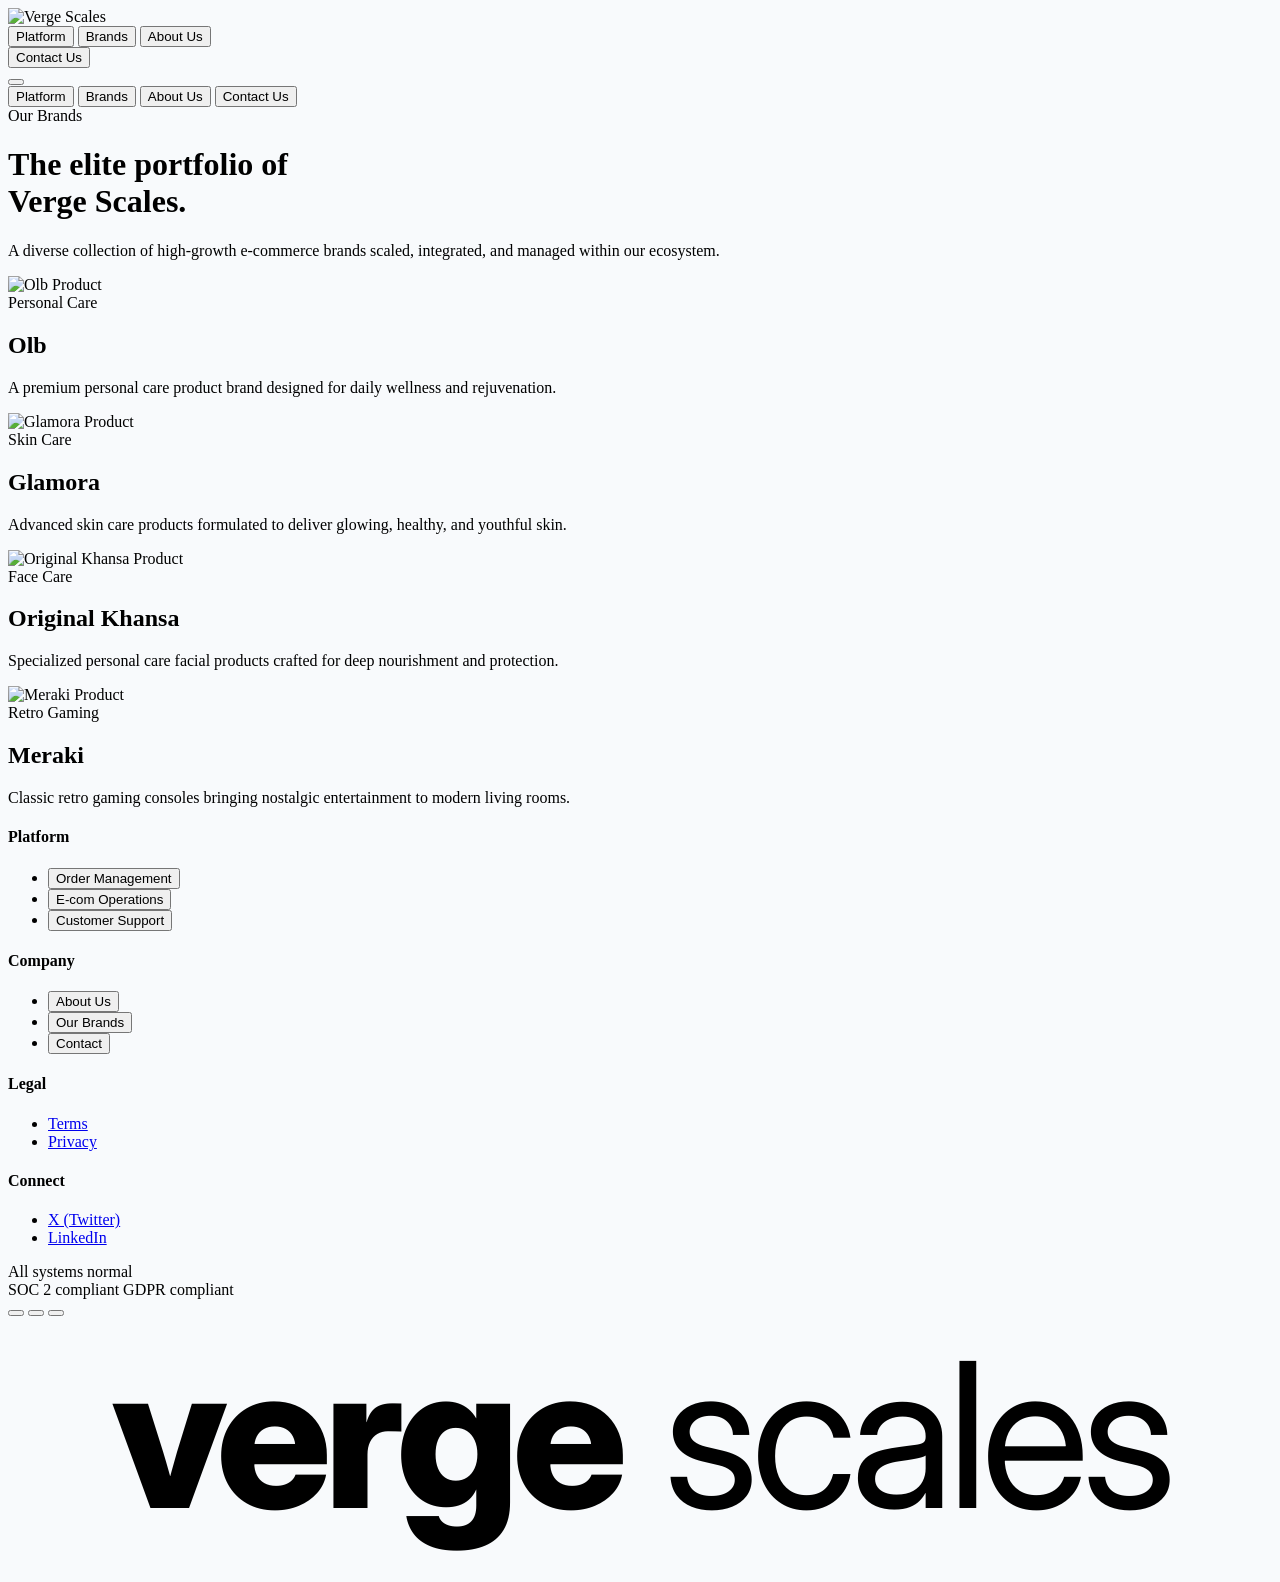
==== brands.html @ 6da6f6d7 "Add files via upload" ====
<!DOCTYPE html>
<html lang="en">
<head>
    <meta name="google-site-verification" content="IlSXv4JixGyKz1IKpk_db0ryg0oXhGvPQeZb4Dp9E-4" />
    <meta charset="UTF-8">
    <meta name="viewport" content="width=device-width, initial-scale=1.0">

    <title>Verge Scales | Scale and operations, powered by one platform</title>
    <meta name="description" content="Verge Scales is a house of high-growth e-commerce brands. We build, operate, and scale consumer brands through intense marketing and operational excellence.">
    <meta name="keywords" content="Verge Scales, Verge Scales e-commerce, Verge Scales brands, scale and operations, brand scaling platform, house of e-commerce brands">
    <link rel="canonical" href="https://www.vergescales.com/">

    <meta property="og:title" content="Verge Scales | Scale and operations, powered by one platform">
    <meta property="og:description" content="A house of high-performing e-commerce brands built through marketing intensity and operational excellence.">
    <meta property="og:type" content="website">
    <meta property="og:url" content="https://www.vergescales.com/">
    <meta property="og:image" content="https://www.vergescales.com/assets/og-image.jpg">

    <link rel="preconnect" href="https://fonts.googleapis.com">
    <link rel="preconnect" href="https://fonts.gstatic.com" crossorigin>
    <link href="https://fonts.googleapis.com/css2?family=Inter:wght@400;500;600;800&family=Newsreader:ital,opsz,wght@0,6..72,400;0,6..72,500;1,6..72,400&display=swap" rel="stylesheet">
    
    <link rel="stylesheet" href="style.css">
    
    <script src="https://cdn.tailwindcss.com"></script>
    <script src="https://unpkg.com/lucide@latest"></script>

    <script>
        tailwind.config = {
            theme: {
                extend: {
                    fontFamily: {
                        sans: ['Inter', 'sans-serif'],
                        serif: ['Newsreader', 'serif'],
                    },
                    colors: {
                        'bg-dark': '#010614',
                        'primary-lime': '#d4ff00',
                    }
                }
            }
        }
    </script>
</head>
<body>

    <!-- Navigation -->
    <nav id="main-nav" class="fixed top-0 w-full z-50 border-b border-transparent transition-all duration-300 bg-transparent">
        <div class="max-w-7xl mx-auto px-6 h-[60px] md:h-[90px] flex items-center justify-between">
            <div class="flex items-center cursor-pointer group" onclick="window.location.href='index.html'">
                <div id="nav-logo" class="flex items-center gap-1.5 transition-all duration-300">
                    <img id="dynamic-logo" src="assets/logo.png" alt="Verge Scales" class="h-8 md:h-10 w-auto object-contain transition-all duration-300" />
                </div>
            </div>
            <div class="hidden md:flex items-center space-x-8 absolute left-1/2 -translate-x-1/2" id="desktop-links">
                <button onclick="window.location.href='orderflow.html'" class="nav-link text-sm font-medium transition-all duration-300 relative group opacity-60 hover:opacity-100" data-target="orderflow">
                    Platform
                    <span class="absolute -bottom-1 left-0 w-full h-[2px] bg-current transform origin-left transition-transform duration-300 scale-x-0 group-hover:scale-x-100 nav-underline"></span>
                </button>
                <button onclick="window.location.href='brands.html'" class="nav-link text-sm font-medium transition-all duration-300 relative group opacity-60 hover:opacity-100" data-target="brands">
                    Brands
                    <span class="absolute -bottom-1 left-0 w-full h-[2px] bg-current transform origin-left transition-transform duration-300 scale-x-0 group-hover:scale-x-100 nav-underline"></span>
                </button>
                <button onclick="window.location.href='about.html'" class="nav-link text-sm font-medium transition-all duration-300 relative group opacity-60 hover:opacity-100" data-target="about">
                    About Us
                    <span class="absolute -bottom-1 left-0 w-full h-[2px] bg-current transform origin-left transition-transform duration-300 scale-x-0 group-hover:scale-x-100 nav-underline"></span>
                </button>
            </div>
            <div class="hidden md:flex items-center space-x-6">
                <button id="nav-cta" onclick="window.location.href='contact.html'" class="inline-flex items-center justify-center px-5 py-2.5 rounded-full font-medium transition-all duration-300 text-sm hover:scale-[1.02] active:scale-[0.98] border border-white/20 bg-white/10 text-white hover:bg-white/20 hover:border-white/30 !px-4 !py-1.5 !text-sm">
                    Contact Us
                </button>
            </div>
            <button id="mobile-toggle" class="md:hidden text-white" onclick="toggleMobileMenu()">
                <i data-lucide="menu" class="w-6 h-6" id="menu-icon"></i>
            </button>
        </div>
        <div id="mobile-menu" class="hidden absolute top-[60px] left-0 w-full bg-slate-900 border-b border-slate-800">
            <div class="flex flex-col p-4 space-y-4">
                <button onclick="window.location.href='orderflow.html'" class="text-left p-3 rounded-lg font-medium text-white hover:bg-slate-800">Platform</button>
                <button onclick="window.location.href='brands.html'" class="text-left p-3 rounded-lg font-medium text-white hover:bg-slate-800">Brands</button>
                <button onclick="window.location.href='about.html'" class="text-left p-3 rounded-lg font-medium text-white hover:bg-slate-800">About Us</button>
                <button onclick="window.location.href='contact.html'" class="text-left p-3 rounded-lg font-medium text-white hover:bg-slate-800">Contact Us</button>
            </div>
        </div>
    </nav>

    <!-- Main Content Area -->
    <main class="min-h-screen">
        <div class="page-view bg-white pt-[140px] md:pt-[180px] pb-20 lg:pb-28">
            <div class="max-w-6xl mx-auto px-6">
                <div class="max-w-4xl mx-auto text-center mb-20">
                    <div class="inline-flex items-center px-3 py-1 rounded-full text-xs font-medium border border-slate-200 bg-slate-50 text-slate-600">Our Brands</div>
                    <h1 class="font-serif text-5xl md:text-7xl text-[#0f172a] mt-6 mb-10 leading-tight">
                        The elite portfolio of<br />Verge Scales.
                    </h1>
                    <p class="text-xl text-slate-600 leading-relaxed">
                        A diverse collection of high-growth e-commerce brands scaled, integrated, and managed within our ecosystem.
                    </p>
                </div>

                <div class="grid md:grid-cols-2 gap-8">
                    <div class="group cursor-pointer" onclick="window.location.href='contact.html'">
                        <div class="w-full h-64 rounded-2xl mb-6 relative overflow-hidden bg-slate-100">
                            <img src="assets/im1.png" alt="Olb Product" class="w-full h-full object-cover group-hover:scale-105 transition-transform duration-500" />
                        </div>
                        <div class="flex items-center gap-4 text-sm text-slate-500 mb-2"><span>Personal Care</span></div>
                        <h2 class="font-serif text-3xl text-[#0f172a] group-hover:text-[#0055ff] transition-colors">Olb</h2>
                        <p class="text-slate-600 mt-3 leading-relaxed max-w-md">A premium personal care product brand designed for daily wellness and rejuvenation.</p>
                    </div>

                    <div class="group cursor-pointer" onclick="window.location.href='contact.html'">
                        <div class="w-full h-64 rounded-2xl mb-6 relative overflow-hidden bg-slate-100">
                            <img src="assets/im2.png" alt="Glamora Product" class="w-full h-full object-cover group-hover:scale-105 transition-transform duration-500" />
                        </div>
                        <div class="flex items-center gap-4 text-sm text-slate-500 mb-2"><span>Skin Care</span></div>
                        <h2 class="font-serif text-3xl text-[#0f172a] group-hover:text-[#0055ff] transition-colors">Glamora</h2>
                        <p class="text-slate-600 mt-3 leading-relaxed max-w-md">Advanced skin care products formulated to deliver glowing, healthy, and youthful skin.</p>
                    </div>

                    <div class="group cursor-pointer" onclick="window.location.href='contact.html'">
                        <div class="w-full h-64 rounded-2xl mb-6 relative overflow-hidden bg-slate-100">
                            <img src="assets/im3.png" alt="Original Khansa Product" class="w-full h-full object-cover group-hover:scale-105 transition-transform duration-500" />
                        </div>
                        <div class="flex items-center gap-4 text-sm text-slate-500 mb-2"><span>Face Care</span></div>
                        <h2 class="font-serif text-3xl text-[#0f172a] group-hover:text-[#0055ff] transition-colors">Original Khansa</h2>
                        <p class="text-slate-600 mt-3 leading-relaxed max-w-md">Specialized personal care facial products crafted for deep nourishment and protection.</p>
                    </div>

                    <div class="group cursor-pointer" onclick="window.location.href='contact.html'">
                        <div class="w-full h-64 rounded-2xl mb-6 relative overflow-hidden bg-slate-100">
                            <img src="assets/im4.png" alt="Meraki Product" class="w-full h-full object-cover group-hover:scale-105 transition-transform duration-500" />
                        </div>
                        <div class="flex items-center gap-4 text-sm text-slate-500 mb-2"><span>Retro Gaming</span></div>
                        <h2 class="font-serif text-3xl text-[#0f172a] group-hover:text-[#0055ff] transition-colors">Meraki</h2>
                        <p class="text-slate-600 mt-3 leading-relaxed max-w-md">Classic retro gaming consoles bringing nostalgic entertainment to modern living rooms.</p>
                    </div>
                </div>
            </div>
        </div>
    </main>

    <!-- Footer -->
    <footer class="bg-[#010614] pt-24 pb-12 overflow-hidden relative">
        <div class="absolute inset-0 hero-glow opacity-20 pointer-events-none"></div>
        <div class="max-w-7xl mx-auto px-6 relative z-10">
            <div class="grid grid-cols-2 md:grid-cols-4 gap-12 mb-20 text-sm">
                <div>
                    <h4 class="text-white font-medium mb-6">Platform</h4>
                    <ul class="space-y-4">
                        <li><button onclick="window.location.href='orderflow.html'" class="text-white/60 hover:text-white transition-colors">Order Management</button></li>
                        <li><button onclick="window.location.href='orderflow.html'" class="text-white/60 hover:text-white transition-colors">E-com Operations</button></li>
                        <li><button onclick="window.location.href='orderflow.html'" class="text-white/60 hover:text-white transition-colors">Customer Support</button></li>
                    </ul>
                </div>
                <div>
                    <h4 class="text-white font-medium mb-6">Company</h4>
                    <ul class="space-y-4">
                        <li><button onclick="window.location.href='about.html'" class="text-white/60 hover:text-white transition-colors">About Us</button></li>
                        <li><button onclick="window.location.href='brands.html'" class="text-white/60 hover:text-white transition-colors">Our Brands</button></li>
                        <li><button onclick="window.location.href='contact.html'" class="text-white/60 hover:text-white transition-colors">Contact</button></li>
                    </ul>
                </div>
                <div>
                    <h4 class="text-white font-medium mb-6">Legal</h4>
                    <ul class="space-y-4">
                        <li><a href="#" class="text-white/60 hover:text-white transition-colors">Terms</a></li>
                        <li><a href="#" class="text-white/60 hover:text-white transition-colors">Privacy</a></li>
                    </ul>
                </div>
                <div>
                    <h4 class="text-white font-medium mb-6">Connect</h4>
                    <ul class="space-y-4">
                        <li><a href="#" class="text-white/60 hover:text-white transition-colors flex items-center gap-2">X (Twitter) <i data-lucide="arrow-up-right" class="w-3 h-3"></i></a></li>
                        <li><a href="https://www.linkedin.com/company/verge-scales" class="text-white/60 hover:text-white transition-colors flex items-center gap-2">LinkedIn <i data-lucide="arrow-up-right" class="w-3 h-3"></i></a></li>
                    </ul>
                </div>
            </div>

            <div class="border-t border-white/10 pt-8 flex flex-col md:flex-row items-start md:items-center justify-between gap-6 mb-16">
                <div class="flex items-center gap-4">
                    <div class="flex items-center gap-2 bg-white/5 border border-white/10 rounded-full px-3 py-1.5 text-xs text-white/80">
                        <span class="w-1.5 h-1.5 rounded-full bg-emerald-500 shadow-[0_0_8px_rgba(16,185,129,0.8)]"></span>
                        All systems normal
                    </div>
                </div>
                
                <div class="flex items-center gap-4 text-xs text-white/50">
                    <span class="flex items-center gap-1.5"><i data-lucide="shield" class="w-3 h-3"></i> SOC 2 compliant</span>
                    <span class="flex items-center gap-1.5"><i data-lucide="shield" class="w-3 h-3"></i> GDPR compliant</span>
                </div>

                <div class="flex items-center gap-1 bg-white/5 border border-white/10 rounded-full p-1">
                    <button class="p-1.5 rounded-full bg-white/10 text-white"><i data-lucide="monitor" class="w-3.5 h-3.5"></i></button>
                    <button class="p-1.5 rounded-full text-white/40 hover:text-white transition-colors"><i data-lucide="sun" class="w-3.5 h-3.5"></i></button>
                    <button class="p-1.5 rounded-full text-white/40 hover:text-white transition-colors"><i data-lucide="moon" class="w-3.5 h-3.5"></i></button>
                </div>
            </div>

            <div class="text-center overflow-hidden flex flex-col items-center justify-center mt-10 w-full">
                <div class="w-full max-w-7xl mx-auto opacity-10 text-white flex justify-center pointer-events-none select-none">
                    <svg viewBox="0 0 1000 200" class="w-full h-auto">
                        <text x="50%" y="55%" dominant-baseline="middle" text-anchor="middle" fill="currentColor" font-family="Inter, sans-serif" font-size="160" letter-spacing="-0.04em">
                            <tspan font-weight="800">verge</tspan>
                            <tspan font-weight="400">scales</tspan>
                        </text>
                    </svg>
                </div>
            </div>
        </div>
    </footer>

    <script src="script.js"></script>
</body>
</html>
---- style.css ----
/* style.css */
body {
    -webkit-font-smoothing: antialiased;
    background-color: #f8fafc;
}
::selection {
    background-color: rgba(0, 85, 255, 0.3);
}

.grid-bg {
    background-image: 
    linear-gradient(to right, rgba(255, 255, 255, 0.05) 1px, transparent 1px),
    linear-gradient(to bottom, rgba(255, 255, 255, 0.05) 1px, transparent 1px);
    background-size: 60px 60px;
}

.hero-glow {
    background: radial-gradient(circle at 50% 100%, #0055ff 0%, #010614 60%);
}

@keyframes float {
    0%, 100% { transform: translateY(0px); }
    50% { transform: translateY(-10px); }
}
.animate-float {
    animation: float 6s ease-in-out infinite;
}
.animate-float-delayed {
    animation: float 6s ease-in-out 3s infinite;
}

/* Page views are now separate files, but we keep a fade-in for smooth loading */
@keyframes fadeIn {
    from { opacity: 0; transform: translateY(10px); }
    to { opacity: 1; transform: translateY(0); }
}
.page-view {
    animation: fadeIn 0.5s ease-out forwards;
}
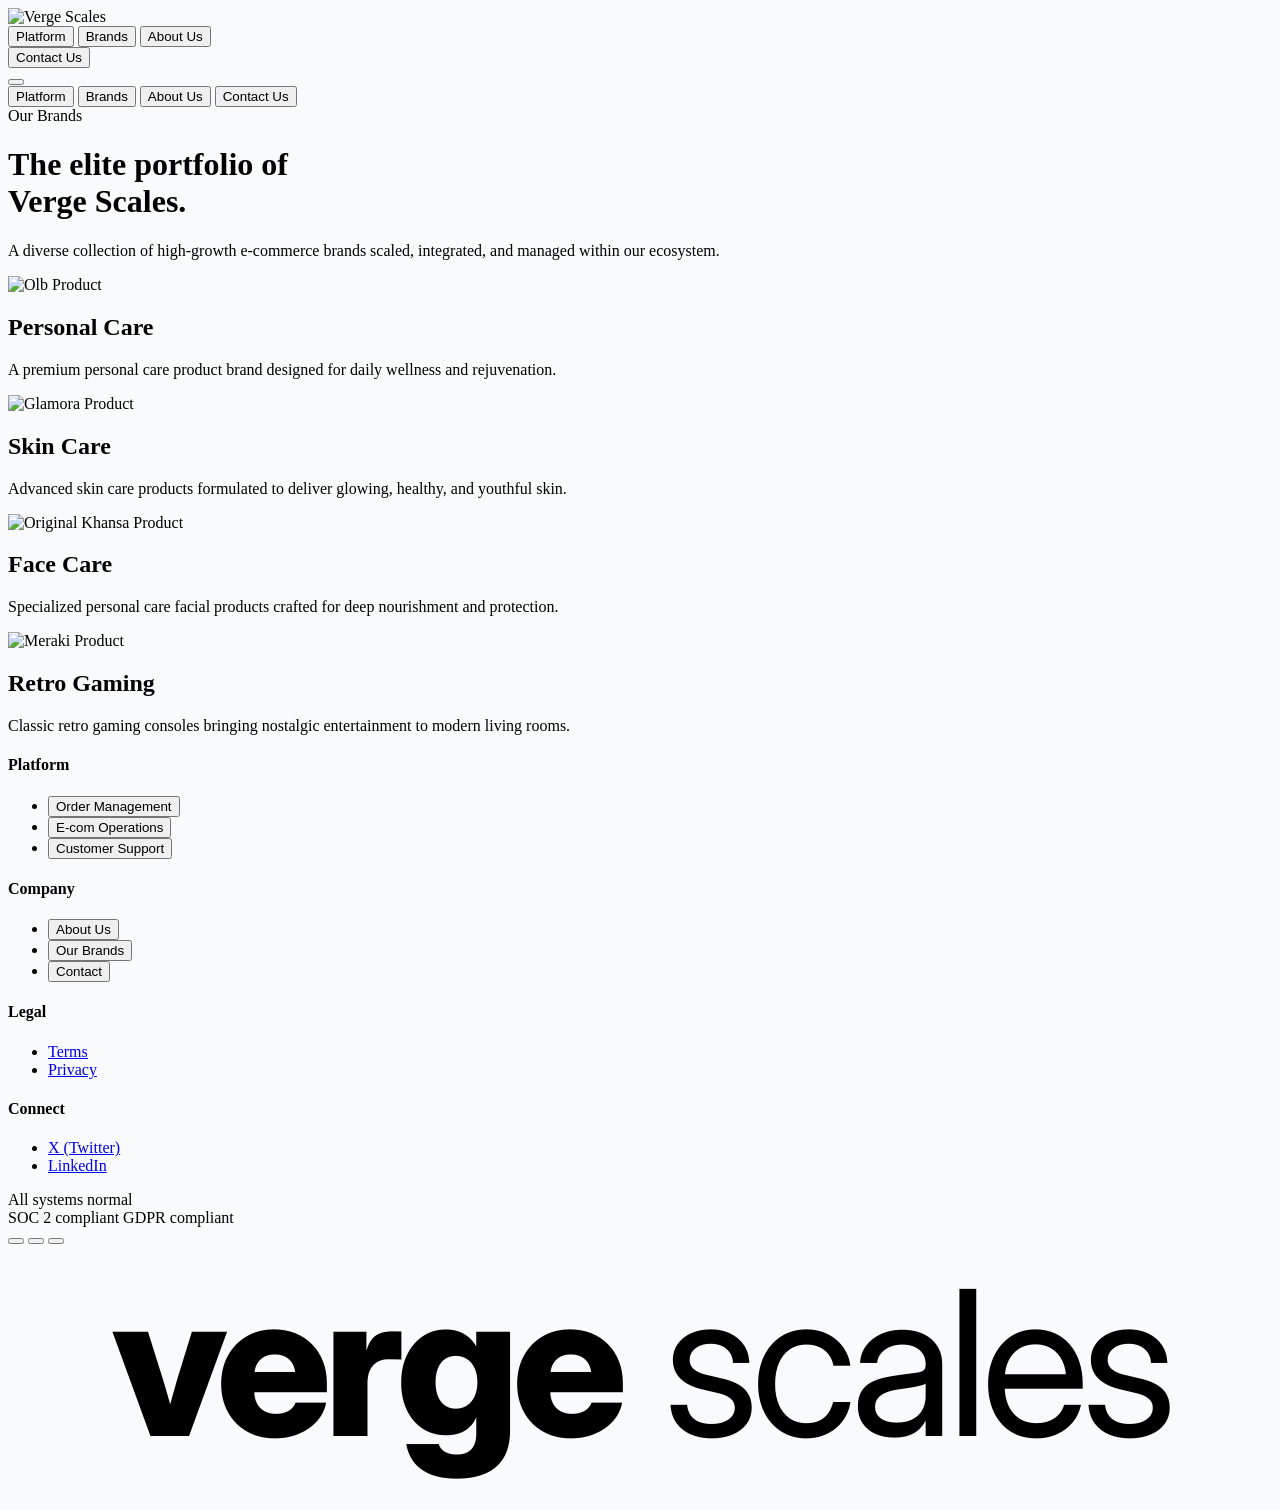
==== commit 15756101: "Update product categories in brands.html" ====
--- a/brands.html
+++ b/brands.html
@@ -104,8 +104,7 @@
                         <div class="w-full h-64 rounded-2xl mb-6 relative overflow-hidden bg-slate-100">
                             <img src="assets/im1.png" alt="Olb Product" class="w-full h-full object-cover group-hover:scale-105 transition-transform duration-500" />
                         </div>
-                        <div class="flex items-center gap-4 text-sm text-slate-500 mb-2"><span>Personal Care</span></div>
-                        <h2 class="font-serif text-3xl text-[#0f172a] group-hover:text-[#0055ff] transition-colors">Olb</h2>
+                        <h2 class="font-serif text-3xl text-[#0f172a] group-hover:text-[#0055ff] transition-colors">Personal Care</h2>
                         <p class="text-slate-600 mt-3 leading-relaxed max-w-md">A premium personal care product brand designed for daily wellness and rejuvenation.</p>
                     </div>
 
@@ -113,8 +112,7 @@
                         <div class="w-full h-64 rounded-2xl mb-6 relative overflow-hidden bg-slate-100">
                             <img src="assets/im2.png" alt="Glamora Product" class="w-full h-full object-cover group-hover:scale-105 transition-transform duration-500" />
                         </div>
-                        <div class="flex items-center gap-4 text-sm text-slate-500 mb-2"><span>Skin Care</span></div>
-                        <h2 class="font-serif text-3xl text-[#0f172a] group-hover:text-[#0055ff] transition-colors">Glamora</h2>
+                        <h2 class="font-serif text-3xl text-[#0f172a] group-hover:text-[#0055ff] transition-colors">Skin Care</h2>
                         <p class="text-slate-600 mt-3 leading-relaxed max-w-md">Advanced skin care products formulated to deliver glowing, healthy, and youthful skin.</p>
                     </div>
 
@@ -122,8 +120,7 @@
                         <div class="w-full h-64 rounded-2xl mb-6 relative overflow-hidden bg-slate-100">
                             <img src="assets/im3.png" alt="Original Khansa Product" class="w-full h-full object-cover group-hover:scale-105 transition-transform duration-500" />
                         </div>
-                        <div class="flex items-center gap-4 text-sm text-slate-500 mb-2"><span>Face Care</span></div>
-                        <h2 class="font-serif text-3xl text-[#0f172a] group-hover:text-[#0055ff] transition-colors">Original Khansa</h2>
+                        <h2 class="font-serif text-3xl text-[#0f172a] group-hover:text-[#0055ff] transition-colors">Face Care</h2>
                         <p class="text-slate-600 mt-3 leading-relaxed max-w-md">Specialized personal care facial products crafted for deep nourishment and protection.</p>
                     </div>
 
@@ -131,8 +128,7 @@
                         <div class="w-full h-64 rounded-2xl mb-6 relative overflow-hidden bg-slate-100">
                             <img src="assets/im4.png" alt="Meraki Product" class="w-full h-full object-cover group-hover:scale-105 transition-transform duration-500" />
                         </div>
-                        <div class="flex items-center gap-4 text-sm text-slate-500 mb-2"><span>Retro Gaming</span></div>
-                        <h2 class="font-serif text-3xl text-[#0f172a] group-hover:text-[#0055ff] transition-colors">Meraki</h2>
+                        <h2 class="font-serif text-3xl text-[#0f172a] group-hover:text-[#0055ff] transition-colors">Retro Gaming</h2>
                         <p class="text-slate-600 mt-3 leading-relaxed max-w-md">Classic retro gaming consoles bringing nostalgic entertainment to modern living rooms.</p>
                     </div>
                 </div>
@@ -212,4 +208,4 @@
 
     <script src="script.js"></script>
 </body>
-</html>+</html>
